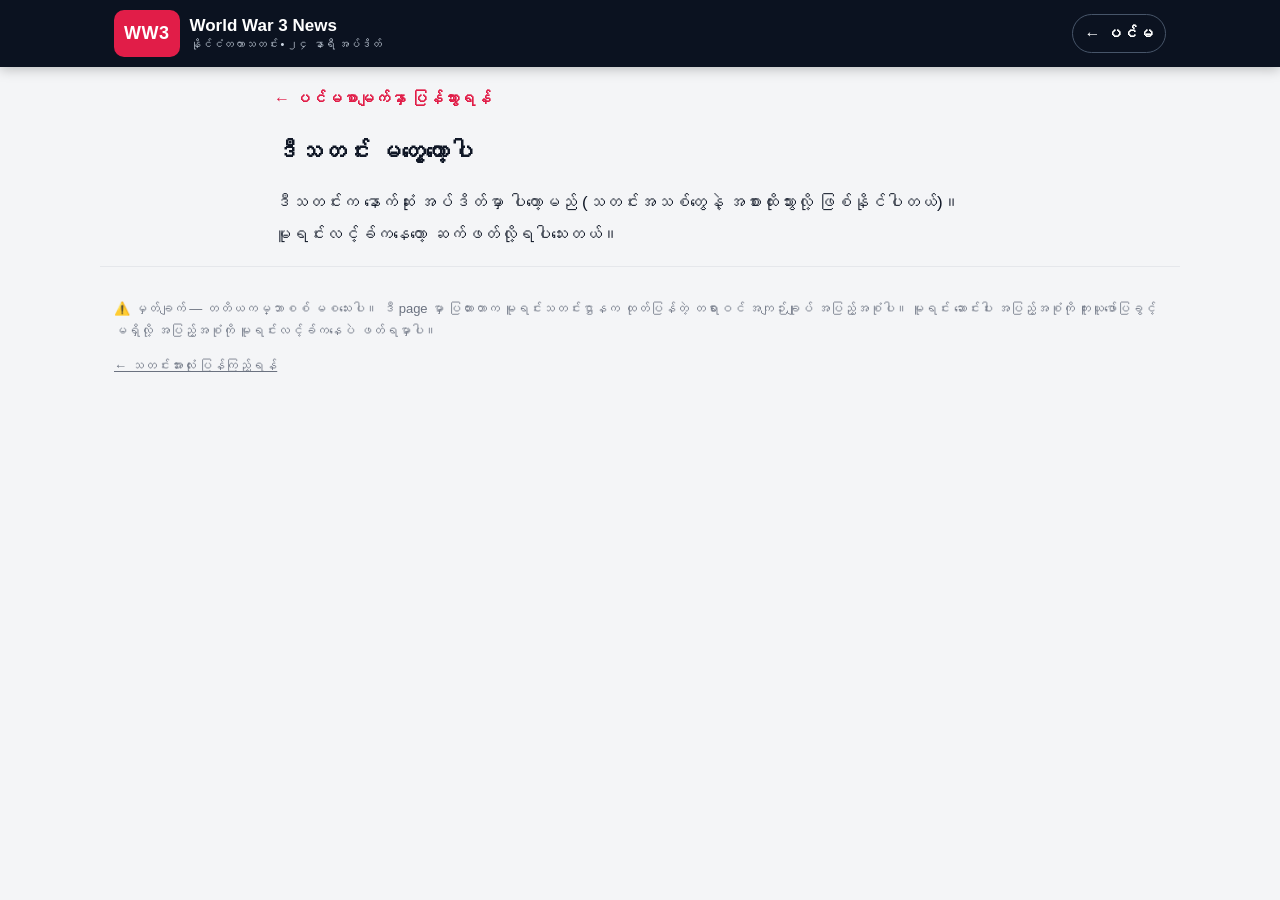
==== article.html @ 0766a488 "worldwar3news v4: bottom tap bar (home/latest/burmese/countries/search/saved), toast hidden bug fix," ====
<!DOCTYPE html>
<html lang="my">
<head>
<meta charset="utf-8">
<meta name="viewport" content="width=device-width, initial-scale=1">
<title>သတင်း — World War 3 News</title>
<meta name="description" content="World War 3 News ထဲက သတင်း အပြည့်အစုံ — မူရင်းသတင်းဌာနက အကျဉ်းချုပ်နဲ့ ဆက်စပ်သတင်းများ။">
<link rel="icon" href="data:image/svg+xml,%3Csvg xmlns='http://www.w3.org/2000/svg' viewBox='0 0 64 64'%3E%3Crect width='64' height='64' rx='12' fill='%230b1220'/%3E%3Ctext x='32' y='42' font-size='26' font-weight='900' fill='white' text-anchor='middle'%3EW3%3C/text%3E%3C/svg%3E">
<link rel="stylesheet" href="styles.css?v=4">
</head>
<body>
<header class="topbar">
  <div class="wrap topbar-in">
    <a class="logo" href="./">
      <span class="logo-mark">WW3</span>
      <span class="logo-text"><strong>World War 3 News</strong><small>နိုင်ငံတကာသတင်း • ၂၄ နာရီ အပ်ဒိတ်</small></span>
    </a>
    <a class="lang-btn" href="./" style="text-decoration:none">← ပင်မ</a>
  </div>
</header>

<main class="wrap article-wrap">
  <div id="article">
    <div class="skel" style="height:220px"></div>
    <div class="skel" style="height:24px;margin-top:14px"></div>
    <div class="skel" style="height:24px;margin-top:8px"></div>
  </div>
  <section id="related" aria-label="Related stories"></section>
</main>

<footer class="wrap footer">
  <p>⚠️ မှတ်ချက် — တတိယကမ္ဘာစစ် မစသေးပါ။ ဒီ page မှာ ပြထားတာက မူရင်းသတင်းဌာနက ထုတ်ပြန်တဲ့ တရားဝင် အကျဉ်းချုပ် အပြည့်အစုံပါ။ မူရင်း ဆောင်းပါး အပြည့်အစုံကို ကူးယူဖော်ပြခွင့် မရှိလို့ အပြည့်အစုံကို မူရင်းလင့်ခ်ကနေပဲ ဖတ်ရမှာပါ။</p>
  <p><a href="./">← သတင်းအားလုံး ပြန်ကြည့်ရန်</a></p>
</footer>

<script src="article.js?v=4"></script>
</body>
</html>
---- styles.css ----
*{box-sizing:border-box}
:root{--navy:#0b1220;--red:#e11d48;--ink:#111827;--muted:#6b7280;--line:#e5e7eb;--bg:#f4f5f7;--card:#fff}
body{margin:0;font-family:-apple-system,BlinkMacSystemFont,"Segoe UI",Roboto,"Noto Sans Myanmar","Myanmar Text",sans-serif;background:var(--bg);color:var(--ink);line-height:1.7;font-size:16px;overflow-x:hidden}
a{color:inherit}
.wrap{max-width:1080px;margin:0 auto;padding:0 14px}
.topbar{background:var(--navy);color:#fff;box-shadow:0 2px 12px rgba(0,0,0,.25)}
.topbar-in{display:flex;align-items:center;justify-content:space-between;gap:10px;padding:10px 14px}
.logo{display:flex;align-items:center;gap:10px;text-decoration:none}
.logo-mark{background:var(--red);color:#fff;font-weight:900;letter-spacing:.5px;padding:8px 10px;border-radius:10px;font-size:18px}
.logo-text{display:flex;flex-direction:column;line-height:1.3}
.logo-text strong{font-size:17px}
.logo-text small{font-size:11px;color:#cbd5e1;white-space:nowrap;overflow:hidden;text-overflow:ellipsis;max-width:210px}
.top-right{display:flex;align-items:center;gap:10px}
.live{display:flex;align-items:center;gap:6px;font-weight:800;font-size:12px;letter-spacing:1px;color:#fda4af}
.dot{width:9px;height:9px;border-radius:50%;background:var(--red);animation:pulse 1.4s infinite}
@keyframes pulse{0%{box-shadow:0 0 0 0 rgba(225,29,72,.6)}100%{box-shadow:0 0 0 9px rgba(225,29,72,0)}}
.clock{font-variant-numeric:tabular-nums;font-size:13px;color:#e2e8f0;white-space:nowrap}
.lang-btn{background:transparent;border:1px solid #475569;color:#fff;border-radius:20px;padding:5px 12px;cursor:pointer;font-weight:700}
.ticker{display:flex;align-items:stretch;background:#7f1d2d;border-top:1px solid #991b2e;overflow:hidden}
.ticker-label{flex:0 0 auto;padding:7px 12px;font-weight:800;font-size:13px;background:var(--red);z-index:2;white-space:nowrap}
.ticker-track{overflow:hidden;flex:1;display:flex;align-items:center}
.ticker-move{display:inline-flex;gap:48px;white-space:nowrap;padding-left:16px;animation:scroll 90s linear infinite}
.ticker-move span{font-size:13px}
@keyframes scroll{from{transform:translateX(0)}to{transform:translateX(-50%)}}
.stats{display:grid;grid-template-columns:repeat(4,1fr);gap:10px;margin:16px 0}
.stats>div{background:var(--card);border:1px solid var(--line);border-radius:14px;padding:12px 14px;display:flex;flex-direction:column}
.stats strong{font-size:20px}
.stats span{font-size:12px;color:var(--muted)}
.hero{background:var(--navy);color:#fff;border-radius:18px;overflow:hidden;display:grid;grid-template-columns:1.15fr .85fr;margin-bottom:14px}
.hero-img{min-height:230px;background:linear-gradient(135deg,#7f1d2d,#0b1220 70%);display:flex;align-items:center;justify-content:center;padding:20px;text-align:center}
.hero-img img{width:100%;height:100%;object-fit:cover;display:block}
.hero-img .hero-fallback{font-size:28px;font-weight:900;letter-spacing:1px;color:#fecdd3;line-height:1.3}
.hero-body{padding:20px 22px;display:flex;flex-direction:column;gap:10px}
.badge{display:inline-block;background:var(--red);color:#fff;font-size:12px;font-weight:800;padding:4px 10px;border-radius:20px;width:fit-content}
.badge.new{background:#16a34a}
.hero-body h2{margin:0;font-size:20px;line-height:1.65;word-break:keep-all;overflow-wrap:break-word}
.hero-body h2 a{text-decoration:none}
.hero-body h2 a:hover{text-decoration:underline}
.hero-body p{margin:0;color:#cbd5e1;font-size:14px;display:-webkit-box;-webkit-line-clamp:3;-webkit-box-orient:vertical;overflow:hidden}
.meta{font-size:12px;color:#94a3b8}
.meta b{color:#e2e8f0}
.read-btn{display:inline-block;background:#fff;color:var(--navy);font-weight:800;text-decoration:none;padding:9px 16px;border-radius:10px;width:fit-content;margin-top:4px}
.top-stories{display:grid;grid-template-columns:1fr 1fr;gap:12px;margin-bottom:14px}
.top-card{background:#fff;border:1px solid var(--line);border-left:4px solid var(--red);border-radius:12px;padding:13px 15px}
.top-card h3{margin:4px 0;font-size:15px;line-height:1.45}
.top-card h3 a{text-decoration:none}
.top-card h3 a:hover{text-decoration:underline}
.sticky-filters{position:sticky;top:0;z-index:20;background:var(--bg);padding:10px 0 8px;margin:0 -2px}
.sticky-filters input{width:100%;padding:12px 14px;border:1px solid var(--line);border-radius:12px;font-size:15px;background:#fff;margin-bottom:8px}
.chips{display:flex;gap:8px;overflow-x:auto;padding-bottom:6px;scrollbar-width:none}
.chips::-webkit-scrollbar{display:none}
.chip{flex:0 0 auto;border:1px solid var(--line);background:#fff;border-radius:20px;padding:8px 14px;cursor:pointer;font-size:13px;font-weight:700}
.chip.active{background:var(--navy);color:#fff;border-color:var(--navy)}
.chips-country .chip.active{background:var(--red);border-color:var(--red)}
.adv-filters{background:#fff;border:1px solid var(--line);border-radius:12px;padding:10px 14px;margin:4px 0 12px}
.adv-filters summary{cursor:pointer;font-weight:800;font-size:14px}
.adv-body{display:flex;gap:12px;flex-wrap:wrap;margin-top:12px;align-items:center}
.country-label{display:flex;align-items:center;gap:8px;border:1px solid var(--line);border-radius:12px;padding:0 12px;font-size:14px;font-weight:700}
.country-label select{border:0;background:transparent;padding:11px 4px;font-size:15px;max-width:220px;cursor:pointer;outline:none}
.pill-group{display:flex;gap:8px;flex-wrap:wrap}
.result-line{color:var(--muted);font-size:13px;margin:6px 0 12px}
.grid{display:grid;grid-template-columns:repeat(3,1fr);gap:14px}
.card{background:var(--card);border:1px solid var(--line);border-radius:16px;overflow:hidden;display:flex;flex-direction:column;box-shadow:0 1px 3px rgba(0,0,0,.05);animation:fadeUp .4s ease both}
@keyframes fadeUp{from{opacity:0;transform:translateY(8px)}to{opacity:1;transform:translateY(0)}}
.card:hover{box-shadow:0 6px 18px rgba(0,0,0,.10)}
.card-img{height:150px;background:linear-gradient(135deg,#334155,#0b1220);display:flex;align-items:center;justify-content:center;color:#cbd5e1;font-weight:800;padding:12px;text-align:center}
.card-img img{width:100%;height:100%;object-fit:cover}
.card-body{padding:14px 15px;display:flex;flex-direction:column;gap:8px;flex:1}
.card-body h3{margin:0;font-size:16px;line-height:1.6;word-break:keep-all;overflow-wrap:break-word}
.card-body h3 a{text-decoration:none}
.card-body h3 a:hover{text-decoration:underline}
.card-body p{margin:0;font-size:13.5px;color:#4b5563;display:-webkit-box;-webkit-line-clamp:2;-webkit-box-orient:vertical;overflow:hidden}
.tag-row{display:flex;gap:6px;flex-wrap:wrap}
.tag{font-size:11px;font-weight:700;background:#fef2f2;color:#991b1b;border:1px solid #fecaca;padding:2px 8px;border-radius:20px}
.tag.country{background:#eff6ff;color:#1e40af;border-color:#bfdbfe}
.tag.lang-my{background:#ecfdf5;color:#065f46;border-color:#a7f3d0}
.card-actions{display:flex;gap:8px;flex-wrap:wrap;margin-top:auto;padding-top:4px}
.mini-btn{border:1px solid var(--line);background:#f9fafb;border-radius:20px;padding:6px 12px;font-size:12px;font-weight:700;cursor:pointer;text-decoration:none}
.mini-btn:hover{background:#eef2f7}
.skel{height:260px;border-radius:16px;background:linear-gradient(90deg,#e5e7eb,#f3f4f6,#e5e7eb);background-size:200% 100%;animation:shimmer 1.4s infinite}
@keyframes shimmer{from{background-position:200% 0}to{background-position:-200% 0}}
.more-wrap{text-align:center;margin:22px 0}
.more-btn{background:var(--navy);color:#fff;border:0;border-radius:12px;padding:12px 24px;font-size:15px;font-weight:800;cursor:pointer}
.more-btn:disabled{opacity:.4;cursor:default}
.empty{text-align:center;color:var(--muted);padding:30px 10px}
.toast{position:fixed;left:12px;right:12px;bottom:12px;z-index:40;background:var(--navy);color:#fff;border-radius:16px;padding:12px 14px;display:flex;gap:10px;align-items:center;justify-content:space-between;box-shadow:0 8px 24px rgba(0,0,0,.3);font-size:14px;font-weight:700;max-width:640px;margin:0 auto}
.toast[hidden]{display:none}
.toast button{background:var(--red);color:#fff;border:0;border-radius:20px;padding:7px 14px;font-weight:800;cursor:pointer;white-space:nowrap}
.toast #toastClose{background:transparent;padding:7px 9px}
.to-top{position:fixed;right:16px;bottom:18px;z-index:30;width:46px;height:46px;border-radius:50%;border:1px solid var(--line);background:#fff;font-size:20px;cursor:pointer;box-shadow:0 4px 14px rgba(0,0,0,.15);display:none}
.to-top.show{display:block}
.footer{border-top:1px solid var(--line);margin-top:10px;padding:18px 14px 30px;color:var(--muted);font-size:13px}
.footer .sources{word-break:break-word}
.article-wrap{max-width:760px}
.back-btn{display:inline-block;margin:18px 0 12px;font-weight:800;text-decoration:none;color:var(--red)}
.article-title{margin:8px 0 10px;font-size:24px;line-height:1.65;word-break:keep-all;overflow-wrap:break-word}
.article-img{margin:16px 0;border-radius:16px;overflow:hidden;background:#0b1220}
.article-img img{width:100%;display:block}
.article-body{font-size:17px;line-height:1.85;margin:16px 0}
.article-body p{margin:0 0 14px}
.note-box{background:#fff7ed;border:1px solid #fed7aa;border-radius:12px;padding:13px 15px;font-size:14px;margin:18px 0}
.origin-btn{display:inline-block;background:var(--red);color:#fff;font-weight:800;text-decoration:none;padding:12px 20px;border-radius:12px;margin-top:4px}
.related-grid{display:grid;grid-template-columns:1fr 1fr;gap:12px;margin-bottom:20px}
.rel-card{background:#fff;border:1px solid var(--line);border-radius:12px;padding:13px 15px;display:flex;flex-direction:column;gap:6px;text-decoration:none}
.rel-card strong{font-size:14px;line-height:1.5}
@media(max-width:860px){.grid{grid-template-columns:repeat(2,1fr)}.hero{grid-template-columns:1fr}.hero-img{min-height:170px}.top-stories{grid-template-columns:1fr}}
@media(max-width:560px){
  .grid{grid-template-columns:1fr}
  .stats{grid-template-columns:repeat(2,1fr)}
  .logo-text strong{font-size:15px}
  .clock{display:none}
  .adv-body{flex-direction:column;align-items:stretch}
  .country-label select{flex:1;max-width:none}
  .hero-body h2{font-size:19px;line-height:1.7}
  .top-stories{display:flex;overflow-x:auto;scroll-snap-type:x mandatory;padding-bottom:6px}
  .top-card{flex:0 0 86%;scroll-snap-align:start}
  .logo-mark{padding:6px 8px;font-size:15px}
  .topbar-in{padding:8px 10px;gap:6px}
  .lang-btn{padding:4px 9px}
  .stats strong{font-size:17px}
  .ticker-move{animation-duration:60s}
}

.tapbar{display:none}
.mini-btn.saved{background:#fef2f2;color:#991b1b;border-color:#fecaca}
@media(max-width:860px){
  .tapbar{display:flex;position:fixed;left:0;right:0;bottom:0;z-index:50;background:#fff;border-top:1px solid var(--line);box-shadow:0 -4px 16px rgba(0,0,0,.10);padding:6px 4px calc(6px + env(safe-area-inset-bottom))}
  .tap-btn{flex:1;border:0;background:transparent;cursor:pointer;display:flex;flex-direction:column;align-items:center;gap:1px;padding:6px 2px;color:#6b7280;font-size:11px;font-weight:700;position:relative}
  .tap-btn.active{color:var(--red)}
  .tap-icon{font-size:18px;line-height:1}
  .tap-count{position:absolute;top:2px;right:14px;background:var(--red);color:#fff;font-size:10px;font-weight:800;border-radius:10px;padding:1px 6px}
  .tap-count[hidden]{display:none}
  .toast{bottom:78px}
  .to-top{bottom:80px;right:12px}
  .footer{padding-bottom:100px}
}
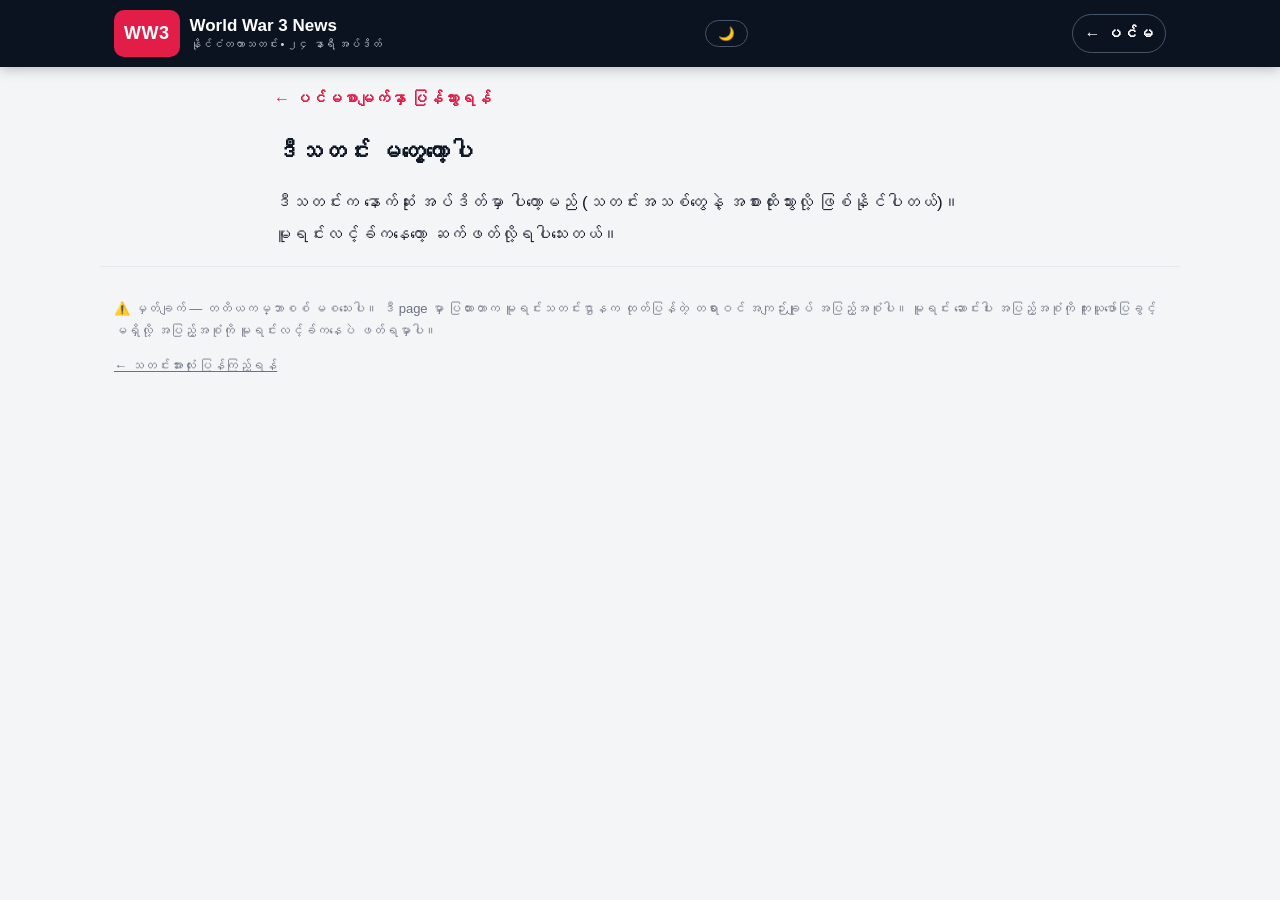
==== commit 0cc5695b: "worldwar3news v8: 100pct push - RFA/Irrawaddy/MyanmarNow Burmese feeds, desc-image fix, archive sear" ====
--- a/article.html
+++ b/article.html
@@ -2,11 +2,12 @@
 <html lang="my">
 <head>
 <meta charset="utf-8">
+<script>try{document.documentElement.setAttribute("data-theme",localStorage.getItem("ww3theme")||"light")}catch(e){}</script>
 <meta name="viewport" content="width=device-width, initial-scale=1">
 <title>သတင်း — World War 3 News</title>
 <meta name="description" content="World War 3 News ထဲက သတင်း အပြည့်အစုံ — မူရင်းသတင်းဌာနက အကျဉ်းချုပ်နဲ့ ဆက်စပ်သတင်းများ။">
 <link rel="icon" href="data:image/svg+xml,%3Csvg xmlns='http://www.w3.org/2000/svg' viewBox='0 0 64 64'%3E%3Crect width='64' height='64' rx='12' fill='%230b1220'/%3E%3Ctext x='32' y='42' font-size='26' font-weight='900' fill='white' text-anchor='middle'%3EW3%3C/text%3E%3C/svg%3E">
-<link rel="stylesheet" href="styles.css?v=4">
+<link rel="stylesheet" href="styles.css?v=9">
 </head>
 <body>
 <header class="topbar">
@@ -15,6 +16,7 @@
       <span class="logo-mark">WW3</span>
       <span class="logo-text"><strong>World War 3 News</strong><small>နိုင်ငံတကာသတင်း • ၂၄ နာရီ အပ်ဒိတ်</small></span>
     </a>
+    <button id="themeBtn" class="lang-btn" type="button" aria-label="Dark mode">🌙</button>
     <a class="lang-btn" href="./" style="text-decoration:none">← ပင်မ</a>
   </div>
 </header>
@@ -33,6 +35,6 @@
   <p><a href="./">← သတင်းအားလုံး ပြန်ကြည့်ရန်</a></p>
 </footer>
 
-<script src="article.js?v=4"></script>
+<script src="article.js?v=6"></script>
 </body>
 </html>
--- a/styles.css
+++ b/styles.css
@@ -1,5 +1,9 @@
 *{box-sizing:border-box}
 :root{--navy:#0b1220;--red:#e11d48;--ink:#111827;--muted:#6b7280;--line:#e5e7eb;--bg:#f4f5f7;--card:#fff}
+[data-theme="dark"]{--ink:#e5e7eb;--muted:#9ca3af;--line:#1f2937;--bg:#0b1220;--card:#111827}
+[data-theme="dark"] .tapbar{background:rgba(17,24,39,.97)}
+[data-theme="dark"] .tap-btn.active .tap-pill{background:#3f1d2b}
+[data-theme="dark"] input,[data-theme="dark"] select{background:#1f2937;color:var(--ink);border-color:var(--line)}
 body{margin:0;font-family:-apple-system,BlinkMacSystemFont,"Segoe UI",Roboto,"Noto Sans Myanmar","Myanmar Text",sans-serif;background:var(--bg);color:var(--ink);line-height:1.7;font-size:16px;overflow-x:hidden}
 a{color:inherit}
 .wrap{max-width:1080px;margin:0 auto;padding:0 14px}
@@ -17,15 +21,16 @@
 .clock{font-variant-numeric:tabular-nums;font-size:13px;color:#e2e8f0;white-space:nowrap}
 .lang-btn{background:transparent;border:1px solid #475569;color:#fff;border-radius:20px;padding:5px 12px;cursor:pointer;font-weight:700}
 .ticker{display:flex;align-items:stretch;background:#7f1d2d;border-top:1px solid #991b2e;overflow:hidden}
-.ticker-label{flex:0 0 auto;padding:7px 12px;font-weight:800;font-size:13px;background:var(--red);z-index:2;white-space:nowrap}
+.ticker-label{flex:0 0 auto;padding:5px 10px;font-weight:800;font-size:13px;background:var(--red);z-index:2;white-space:nowrap}
 .ticker-track{overflow:hidden;flex:1;display:flex;align-items:center}
 .ticker-move{display:inline-flex;gap:48px;white-space:nowrap;padding-left:16px;animation:scroll 90s linear infinite}
-.ticker-move span{font-size:13px}
+.ticker-move span{font-size:12px}
+.ticker-move.paused{animation-play-state:paused}
 @keyframes scroll{from{transform:translateX(0)}to{transform:translateX(-50%)}}
-.stats{display:grid;grid-template-columns:repeat(4,1fr);gap:10px;margin:16px 0}
-.stats>div{background:var(--card);border:1px solid var(--line);border-radius:14px;padding:12px 14px;display:flex;flex-direction:column}
-.stats strong{font-size:20px}
-.stats span{font-size:12px;color:var(--muted)}
+.stats{display:flex;gap:18px;flex-wrap:wrap;margin:14px 0 4px;padding:0 2px}
+.stats>div{background:none;border:0;padding:0;display:flex;flex-direction:row;align-items:baseline;gap:6px}
+.stats strong{font-size:14px}
+.stats span{font-size:13px;color:var(--muted)}
 .hero{background:var(--navy);color:#fff;border-radius:18px;overflow:hidden;display:grid;grid-template-columns:1.15fr .85fr;margin-bottom:14px}
 .hero-img{min-height:230px;background:linear-gradient(135deg,#7f1d2d,#0b1220 70%);display:flex;align-items:center;justify-content:center;padding:20px;text-align:center}
 .hero-img img{width:100%;height:100%;object-fit:cover;display:block}
@@ -46,7 +51,9 @@
 .top-card h3 a{text-decoration:none}
 .top-card h3 a:hover{text-decoration:underline}
 .sticky-filters{position:sticky;top:0;z-index:20;background:var(--bg);padding:10px 0 8px;margin:0 -2px}
-.sticky-filters input{width:100%;padding:12px 14px;border:1px solid var(--line);border-radius:12px;font-size:15px;background:#fff;margin-bottom:8px}
+.top-search{margin:14px 0 4px}
+.top-search input{width:100%;padding:14px 16px;border:1.5px solid #cbd5e1;border-radius:14px;font-size:16px;background:#fff;box-shadow:0 2px 10px rgba(0,0,0,.06)}
+.top-search input:focus{outline:none;border-color:var(--red);box-shadow:0 0 0 3px rgba(225,29,72,.15)}
 .chips{display:flex;gap:8px;overflow-x:auto;padding-bottom:6px;scrollbar-width:none}
 .chips::-webkit-scrollbar{display:none}
 .chip{flex:0 0 auto;border:1px solid var(--line);background:#fff;border-radius:20px;padding:8px 14px;cursor:pointer;font-size:13px;font-weight:700}
@@ -124,13 +131,21 @@
 .tapbar{display:none}
 .mini-btn.saved{background:#fef2f2;color:#991b1b;border-color:#fecaca}
 @media(max-width:860px){
-  .tapbar{display:flex;position:fixed;left:0;right:0;bottom:0;z-index:50;background:#fff;border-top:1px solid var(--line);box-shadow:0 -4px 16px rgba(0,0,0,.10);padding:6px 4px calc(6px + env(safe-area-inset-bottom))}
-  .tap-btn{flex:1;border:0;background:transparent;cursor:pointer;display:flex;flex-direction:column;align-items:center;gap:1px;padding:6px 2px;color:#6b7280;font-size:11px;font-weight:700;position:relative}
+  .tapbar{display:flex;position:fixed;left:0;right:0;bottom:0;z-index:50;background:rgba(255,255,255,.97);backdrop-filter:blur(12px);border-top:1px solid var(--line);border-radius:18px 18px 0 0;box-shadow:0 -6px 24px rgba(0,0,0,.08);padding:8px 6px calc(8px + env(safe-area-inset-bottom))}
+  .tap-btn{flex:1;border:0;background:transparent;cursor:pointer;display:flex;flex-direction:column;align-items:center;gap:2px;padding:2px 0;color:#6b7280;font-size:11px;font-weight:700;position:relative}
+  .tap-btn .tap-pill{display:flex;align-items:center;justify-content:center;width:52px;height:30px;border-radius:20px;position:relative}
+  .tap-btn svg{width:22px;height:22px;fill:currentColor}
   .tap-btn.active{color:var(--red)}
-  .tap-icon{font-size:18px;line-height:1}
-  .tap-count{position:absolute;top:2px;right:14px;background:var(--red);color:#fff;font-size:10px;font-weight:800;border-radius:10px;padding:1px 6px}
+  .tap-btn.active .tap-pill{background:#fef2f2}
+  .tap-count{position:absolute;top:-4px;right:4px;background:var(--red);color:#fff;font-size:10px;font-weight:800;border-radius:10px;padding:1px 6px}
   .tap-count[hidden]{display:none}
   .toast{bottom:78px}
   .to-top{bottom:80px;right:12px}
   .footer{padding-bottom:100px}
 }
+
+.my-note{font-size:12px;color:var(--muted);margin:0 0 12px}
+.my-toggle{font-weight:700}
+
+.clear-filters{background:none;border:0;color:var(--red);font-weight:800;cursor:pointer;font-size:13px}
+.saved-actions{display:flex;gap:8px;margin:0 0 12px;flex-wrap:wrap}
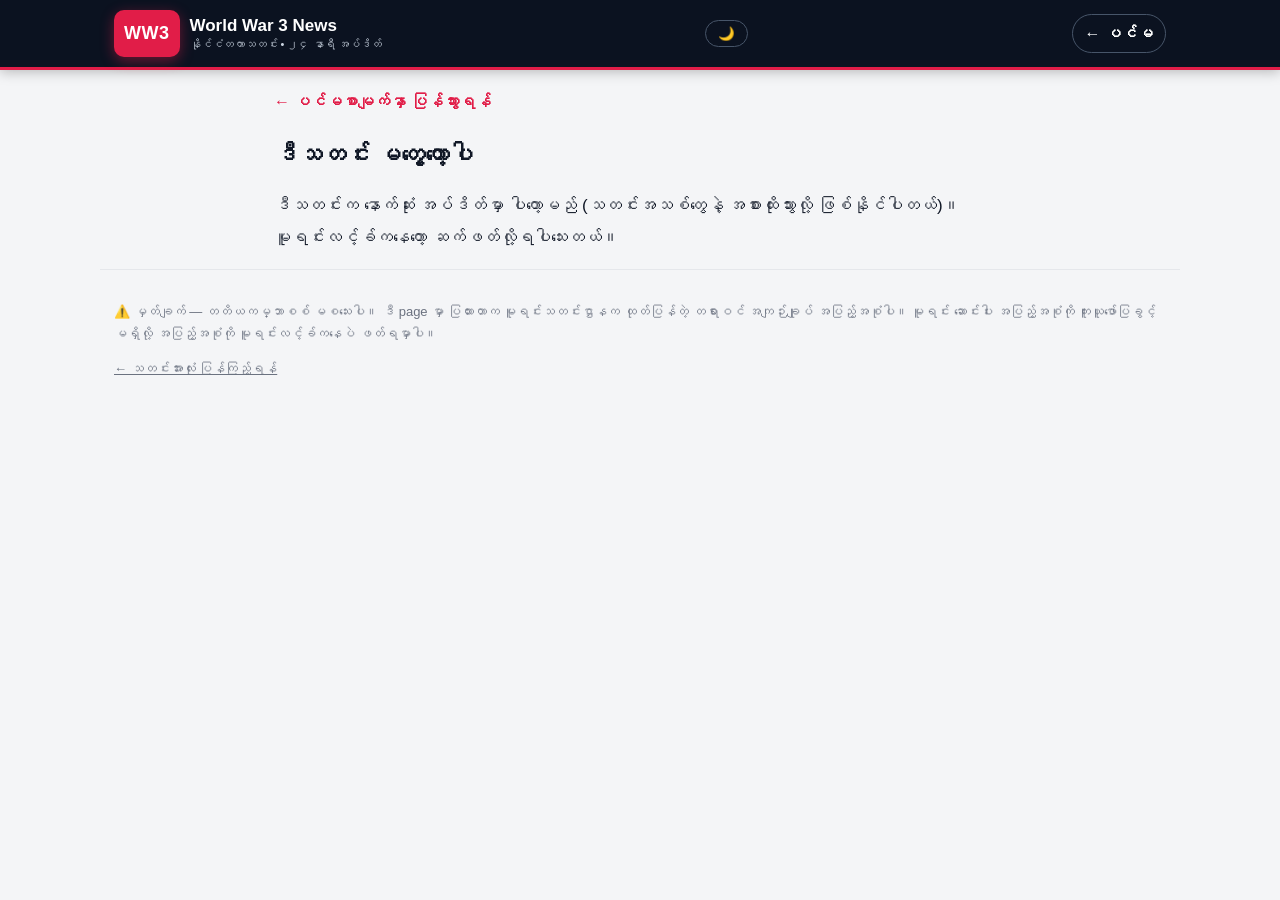
==== commit e6d046a3: "worldwar3news v11: dedupe Google News outlet-suffix copies, hero overlay, card polish, category tag " ====
--- a/article.html
+++ b/article.html
@@ -7,7 +7,7 @@
 <title>သတင်း — World War 3 News</title>
 <meta name="description" content="World War 3 News ထဲက သတင်း အပြည့်အစုံ — မူရင်းသတင်းဌာနက အကျဉ်းချုပ်နဲ့ ဆက်စပ်သတင်းများ။">
 <link rel="icon" href="data:image/svg+xml,%3Csvg xmlns='http://www.w3.org/2000/svg' viewBox='0 0 64 64'%3E%3Crect width='64' height='64' rx='12' fill='%230b1220'/%3E%3Ctext x='32' y='42' font-size='26' font-weight='900' fill='white' text-anchor='middle'%3EW3%3C/text%3E%3C/svg%3E">
-<link rel="stylesheet" href="styles.css?v=9">
+<link rel="stylesheet" href="styles.css?v=11">
 </head>
 <body>
 <header class="topbar">
@@ -35,6 +35,6 @@
   <p><a href="./">← သတင်းအားလုံး ပြန်ကြည့်ရန်</a></p>
 </footer>
 
-<script src="article.js?v=6"></script>
+<script src="article.js?v=8"></script>
 </body>
 </html>
--- a/styles.css
+++ b/styles.css
@@ -7,10 +7,10 @@
 body{margin:0;font-family:-apple-system,BlinkMacSystemFont,"Segoe UI",Roboto,"Noto Sans Myanmar","Myanmar Text",sans-serif;background:var(--bg);color:var(--ink);line-height:1.7;font-size:16px;overflow-x:hidden}
 a{color:inherit}
 .wrap{max-width:1080px;margin:0 auto;padding:0 14px}
-.topbar{background:var(--navy);color:#fff;box-shadow:0 2px 12px rgba(0,0,0,.25)}
+.topbar{background:var(--navy);color:#fff;box-shadow:0 2px 12px rgba(0,0,0,.25);border-bottom:3px solid var(--red)}
 .topbar-in{display:flex;align-items:center;justify-content:space-between;gap:10px;padding:10px 14px}
 .logo{display:flex;align-items:center;gap:10px;text-decoration:none}
-.logo-mark{background:var(--red);color:#fff;font-weight:900;letter-spacing:.5px;padding:8px 10px;border-radius:10px;font-size:18px}
+.logo-mark{background:var(--red);color:#fff;font-weight:900;letter-spacing:.5px;padding:8px 10px;border-radius:10px;font-size:18px;box-shadow:0 4px 14px rgba(225,29,72,.45)}
 .logo-text{display:flex;flex-direction:column;line-height:1.3}
 .logo-text strong{font-size:17px}
 .logo-text small{font-size:11px;color:#cbd5e1;white-space:nowrap;overflow:hidden;text-overflow:ellipsis;max-width:210px}
@@ -31,20 +31,20 @@
 .stats>div{background:none;border:0;padding:0;display:flex;flex-direction:row;align-items:baseline;gap:6px}
 .stats strong{font-size:14px}
 .stats span{font-size:13px;color:var(--muted)}
-.hero{background:var(--navy);color:#fff;border-radius:18px;overflow:hidden;display:grid;grid-template-columns:1.15fr .85fr;margin-bottom:14px}
-.hero-img{min-height:230px;background:linear-gradient(135deg,#7f1d2d,#0b1220 70%);display:flex;align-items:center;justify-content:center;padding:20px;text-align:center}
+.hero{background:var(--navy);color:#fff;border-radius:20px;overflow:hidden;display:block;position:relative;min-height:380px;margin-bottom:16px;box-shadow:0 10px 30px rgba(0,0,0,.18)}
+.hero-img{position:absolute;inset:0;min-height:0;background:linear-gradient(135deg,#7f1d2d,#0b1220 70%);display:flex;align-items:center;justify-content:center;padding:0;text-align:center}
 .hero-img img{width:100%;height:100%;object-fit:cover;display:block}
 .hero-img .hero-fallback{font-size:28px;font-weight:900;letter-spacing:1px;color:#fecdd3;line-height:1.3}
-.hero-body{padding:20px 22px;display:flex;flex-direction:column;gap:10px}
+.hero-body{position:relative;z-index:2;min-height:380px;padding:150px 22px 22px;display:flex;flex-direction:column;justify-content:flex-end;gap:10px;background:linear-gradient(to top,rgba(0,0,0,.92) 0%,rgba(0,0,0,.55) 55%,transparent 100%)}
 .badge{display:inline-block;background:var(--red);color:#fff;font-size:12px;font-weight:800;padding:4px 10px;border-radius:20px;width:fit-content}
 .badge.new{background:#16a34a}
-.hero-body h2{margin:0;font-size:20px;line-height:1.65;word-break:keep-all;overflow-wrap:break-word}
+.hero-body h2{margin:0;font-size:24px;line-height:1.55;word-break:keep-all;overflow-wrap:break-word;text-shadow:0 2px 12px rgba(0,0,0,.6)}
 .hero-body h2 a{text-decoration:none}
 .hero-body h2 a:hover{text-decoration:underline}
 .hero-body p{margin:0;color:#cbd5e1;font-size:14px;display:-webkit-box;-webkit-line-clamp:3;-webkit-box-orient:vertical;overflow:hidden}
 .meta{font-size:12px;color:#94a3b8}
 .meta b{color:#e2e8f0}
-.read-btn{display:inline-block;background:#fff;color:var(--navy);font-weight:800;text-decoration:none;padding:9px 16px;border-radius:10px;width:fit-content;margin-top:4px}
+.read-btn{display:inline-block;background:var(--red);color:#fff;font-weight:800;text-decoration:none;padding:11px 20px;border-radius:24px;width:fit-content;margin-top:6px;box-shadow:0 4px 14px rgba(225,29,72,.45)}
 .top-stories{display:grid;grid-template-columns:1fr 1fr;gap:12px;margin-bottom:14px}
 .top-card{background:#fff;border:1px solid var(--line);border-left:4px solid var(--red);border-radius:12px;padding:13px 15px}
 .top-card h3{margin:4px 0;font-size:15px;line-height:1.45}
@@ -56,8 +56,8 @@
 .top-search input:focus{outline:none;border-color:var(--red);box-shadow:0 0 0 3px rgba(225,29,72,.15)}
 .chips{display:flex;gap:8px;overflow-x:auto;padding-bottom:6px;scrollbar-width:none}
 .chips::-webkit-scrollbar{display:none}
-.chip{flex:0 0 auto;border:1px solid var(--line);background:#fff;border-radius:20px;padding:8px 14px;cursor:pointer;font-size:13px;font-weight:700}
-.chip.active{background:var(--navy);color:#fff;border-color:var(--navy)}
+.chip{flex:0 0 auto;border:1px solid var(--line);background:var(--card);border-radius:20px;padding:9px 16px;cursor:pointer;font-size:13.5px;font-weight:700}
+.chip.active{background:var(--red);color:#fff;border-color:var(--red);box-shadow:0 4px 12px rgba(225,29,72,.35)}
 .chips-country .chip.active{background:var(--red);border-color:var(--red)}
 .adv-filters{background:#fff;border:1px solid var(--line);border-radius:12px;padding:10px 14px;margin:4px 0 12px}
 .adv-filters summary{cursor:pointer;font-weight:800;font-size:14px}
@@ -67,22 +67,22 @@
 .pill-group{display:flex;gap:8px;flex-wrap:wrap}
 .result-line{color:var(--muted);font-size:13px;margin:6px 0 12px}
 .grid{display:grid;grid-template-columns:repeat(3,1fr);gap:14px}
-.card{background:var(--card);border:1px solid var(--line);border-radius:16px;overflow:hidden;display:flex;flex-direction:column;box-shadow:0 1px 3px rgba(0,0,0,.05);animation:fadeUp .4s ease both}
+.card{background:var(--card);border:1px solid var(--line);border-radius:20px;overflow:hidden;display:flex;flex-direction:column;box-shadow:0 2px 8px rgba(0,0,0,.06);animation:fadeUp .4s ease both}
 @keyframes fadeUp{from{opacity:0;transform:translateY(8px)}to{opacity:1;transform:translateY(0)}}
-.card:hover{box-shadow:0 6px 18px rgba(0,0,0,.10)}
-.card-img{height:150px;background:linear-gradient(135deg,#334155,#0b1220);display:flex;align-items:center;justify-content:center;color:#cbd5e1;font-weight:800;padding:12px;text-align:center}
+.card:hover{box-shadow:0 10px 26px rgba(0,0,0,.14);transform:translateY(-2px)}
+.card-img{aspect-ratio:16/9;background:linear-gradient(135deg,#334155,#0b1220);display:flex;align-items:center;justify-content:center;color:#cbd5e1;font-weight:800;padding:0;text-align:center}
 .card-img img{width:100%;height:100%;object-fit:cover}
 .card-body{padding:14px 15px;display:flex;flex-direction:column;gap:8px;flex:1}
-.card-body h3{margin:0;font-size:16px;line-height:1.6;word-break:keep-all;overflow-wrap:break-word}
+.card-body h3{margin:0;font-size:17px;line-height:1.55;word-break:keep-all;overflow-wrap:break-word}
 .card-body h3 a{text-decoration:none}
 .card-body h3 a:hover{text-decoration:underline}
-.card-body p{margin:0;font-size:13.5px;color:#4b5563;display:-webkit-box;-webkit-line-clamp:2;-webkit-box-orient:vertical;overflow:hidden}
+.card-body p{margin:0;font-size:13.5px;color:var(--muted);display:-webkit-box;-webkit-line-clamp:2;-webkit-box-orient:vertical;overflow:hidden}
 .tag-row{display:flex;gap:6px;flex-wrap:wrap}
 .tag{font-size:11px;font-weight:700;background:#fef2f2;color:#991b1b;border:1px solid #fecaca;padding:2px 8px;border-radius:20px}
 .tag.country{background:#eff6ff;color:#1e40af;border-color:#bfdbfe}
 .tag.lang-my{background:#ecfdf5;color:#065f46;border-color:#a7f3d0}
-.card-actions{display:flex;gap:8px;flex-wrap:wrap;margin-top:auto;padding-top:4px}
-.mini-btn{border:1px solid var(--line);background:#f9fafb;border-radius:20px;padding:6px 12px;font-size:12px;font-weight:700;cursor:pointer;text-decoration:none}
+.card-actions{display:flex;gap:6px;flex-wrap:wrap;margin-top:auto;padding-top:4px}
+.mini-btn{border:1px solid var(--line);background:#f9fafb;border-radius:20px;padding:4px 9px;font-size:11px;font-weight:700;cursor:pointer;text-decoration:none}
 .mini-btn:hover{background:#eef2f7}
 .skel{height:260px;border-radius:16px;background:linear-gradient(90deg,#e5e7eb,#f3f4f6,#e5e7eb);background-size:200% 100%;animation:shimmer 1.4s infinite}
 @keyframes shimmer{from{background-position:200% 0}to{background-position:-200% 0}}
@@ -110,7 +110,7 @@
 .related-grid{display:grid;grid-template-columns:1fr 1fr;gap:12px;margin-bottom:20px}
 .rel-card{background:#fff;border:1px solid var(--line);border-radius:12px;padding:13px 15px;display:flex;flex-direction:column;gap:6px;text-decoration:none}
 .rel-card strong{font-size:14px;line-height:1.5}
-@media(max-width:860px){.grid{grid-template-columns:repeat(2,1fr)}.hero{grid-template-columns:1fr}.hero-img{min-height:170px}.top-stories{grid-template-columns:1fr}}
+@media(max-width:860px){.grid{grid-template-columns:repeat(2,1fr)}.hero{min-height:320px}.hero-body{min-height:320px;padding:110px 18px 18px}.hero-body h2{font-size:21px}.top-stories{grid-template-columns:1fr}}
 @media(max-width:560px){
   .grid{grid-template-columns:1fr}
   .stats{grid-template-columns:repeat(2,1fr)}
@@ -149,3 +149,20 @@
 
 .clear-filters{background:none;border:0;color:var(--red);font-weight:800;cursor:pointer;font-size:13px}
 .saved-actions{display:flex;gap:8px;margin:0 0 12px;flex-wrap:wrap}
+
+.origin-small{font-size:12px;color:var(--muted);margin-top:14px}
+.meta a{color:inherit}
+
+.tag.cat-ukraine-russia{background:#fef2f2;color:#991b1b;border-color:#fecaca}
+.tag.cat-middle-east{background:#fff7ed;color:#9a3412;border-color:#fed7aa}
+.tag.cat-myanmar{background:#fefce8;color:#854d0e;border-color:#fde68a}
+.tag.cat-usa-americas{background:#eff6ff;color:#1e40af;border-color:#bfdbfe}
+.tag.cat-asia-pacific{background:#f0fdfa;color:#0f766e;border-color:#99f6e4}
+.tag.cat-africa{background:#f0fdf4;color:#166534;border-color:#bbf7d0}
+.tag.cat-south-asia{background:#faf5ff;color:#6b21a8;border-color:#e9d5ff}
+.tag.cat-global{background:#f8fafc;color:#334155;border-color:#e2e8f0}
+
+[data-theme="dark"] .adv-filters,[data-theme="dark"] .rel-card,[data-theme="dark"] .to-top{background:var(--card);color:var(--ink)}
+[data-theme="dark"] .mini-btn{background:#1f2937;color:var(--ink)}
+[data-theme="dark"] .note-box{background:#451a03;border-color:#92400e;color:#fed7aa}
+[data-theme="dark"] .tag.cat-global{background:#1e293b;color:#e2e8f0;border-color:#334155}
